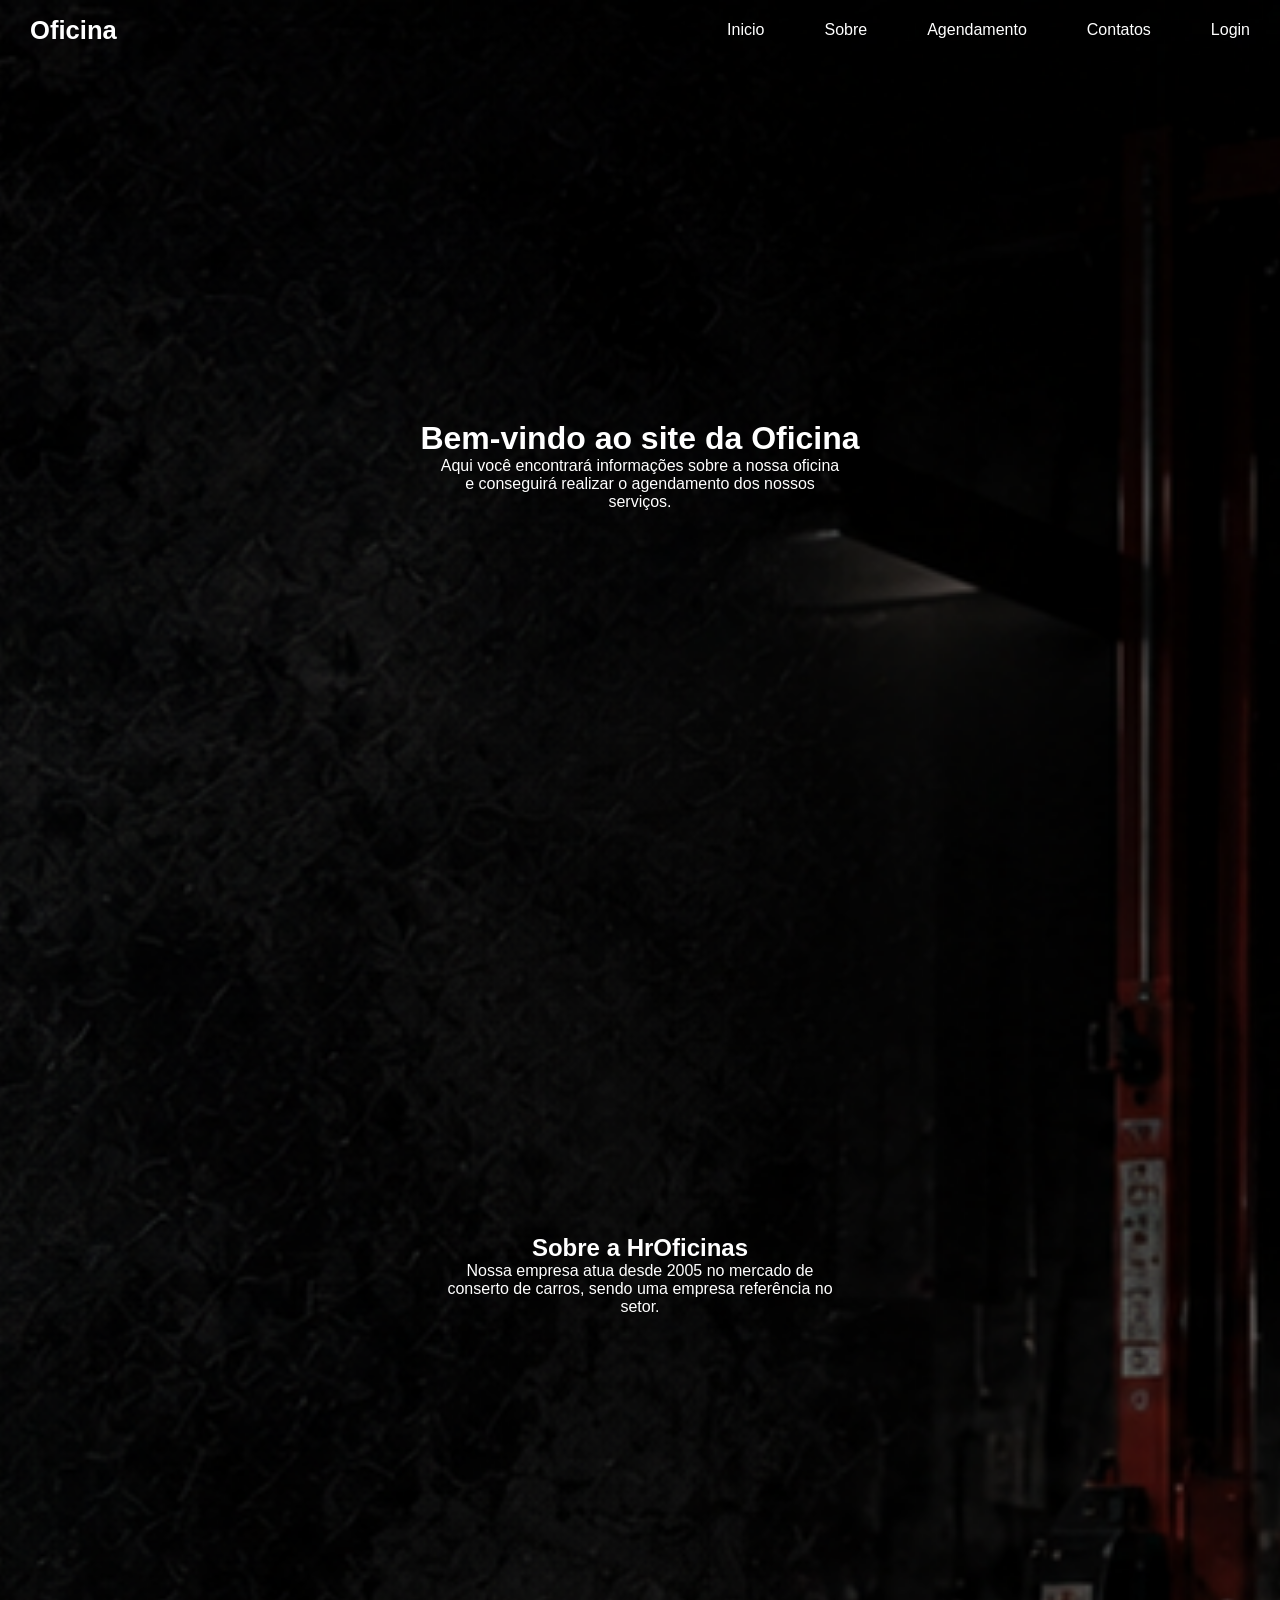
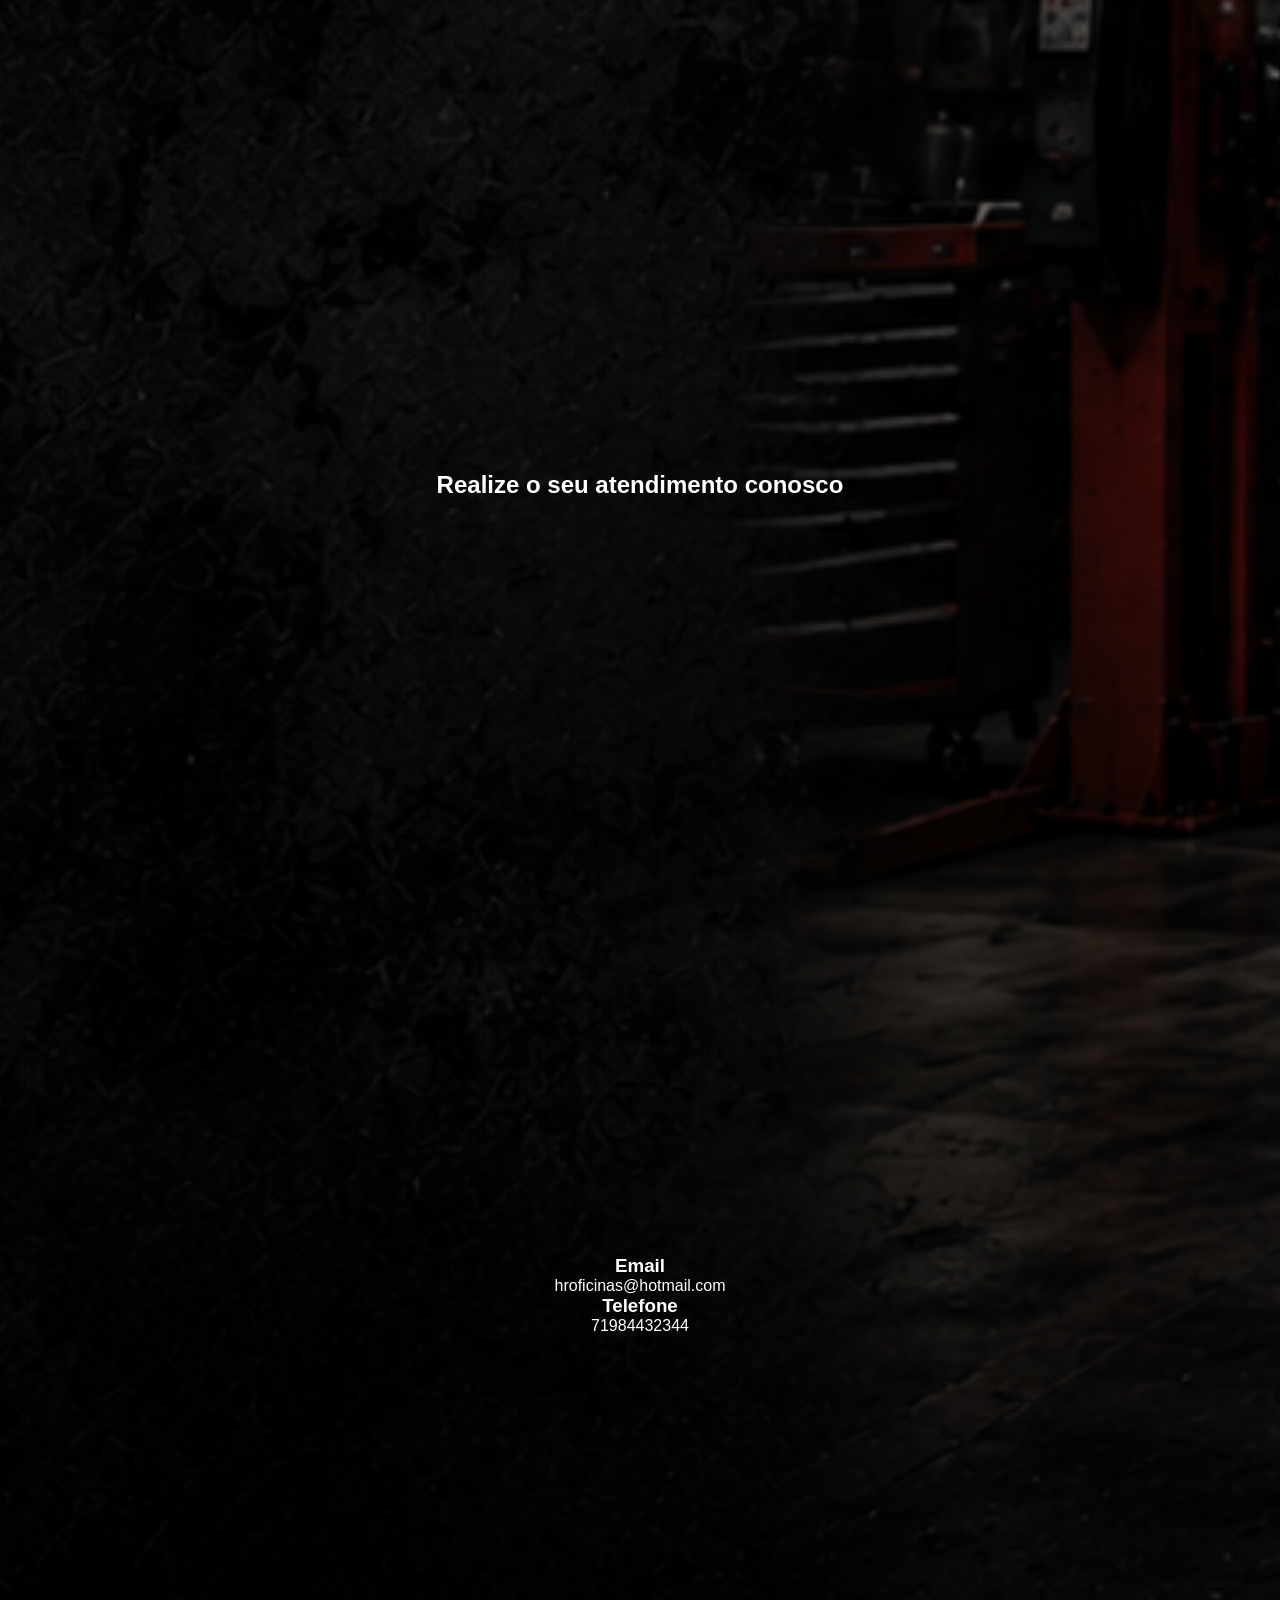
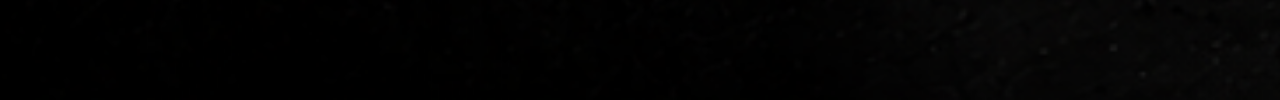
==== MetodologiasAgeis/home.html @ 49c6c4b2 "Add files via upload" ====
<!DOCTYPE html>
<html lang="pt-br">
<head>
    <meta charset="UTF-8">
    <meta name="viewport" content="width=device-width, initial-scale=1.0">
    <title>Oficina</title>

    <link rel="stylesheet" href="style.css">
    <link rel="stylesheet" href="https://fonts.googleapis.com/css2?family=Material+Symbols+Outlined" />
</head>

<body>
    <nav>
      <ul>
        <li class="logotipo"><a href="">Oficina</a></li>
        <li class="hideMobile"><a href="#">Inicio</a></li>
        <li class="hideMobile"><a href="#sobre">Sobre</a></li>
        <li class="hideMobile"><a href="#agendamento">Agendamento</a></li>
        <li class="hideMobile"><a href="#contatos">Contatos</a></li>
        <li class="hideMobile"><a href="#">Login</a></li>
        <li class="hideDesktop" onclick=showSidebar()>
            <a href="#">
                <span class="material-symbols-outlined">
                    menu
                </span>
            </a>
        </li>
      </ul>  


      <ul class="sidebar">
          <li onclick=hideSidebar()>
              <a href="#">
                  <span class="material-symbols-outlined">
                      close
                  </span>
              </a>
          </li>
        <li class="logotipo"><a href="">Oficina</a></li>
        <li><a href="#">Inicio</a></li>
        <li><a href="#sobre">Sobre</a></li>
        <li><a href="#agendamento">Agendamento</a></li>
        <li><a href="#contatos">Contatos</a></li>
        <li><a href="#">Login</a></li>
      </ul> 
    </nav>

    <div class="content">
        <h1>Bem-vindo ao site da Oficina</h1>
        <p>Aqui você encontrará informações sobre a nossa oficina e conseguirá realizar o agendamento dos nossos serviços.</p>
    </div>

    <section id="sobre">
        <div class="content">
            <h1>Sobre a HrOficinas</h1>
            <p>Nossa empresa atua desde 2005 no mercado de conserto de carros, sendo uma empresa referência no setor.</p>
        </div>
    </section>

    <section id="agendamento">
        <div class="content">
            <h1>Realize o seu atendimento conosco</h1>    
        </div>
    </section>

    <section id="contatos">
        <div class="content">
            <h3>Email</h3>
            <p>hroficinas@hotmail.com</p>
            <h3>Telefone</h3>
            <p>71984432344</p>
        </div>
    </section>

    <script>
        function showSidebar(){
            const sidebar = document.querySelector(".sidebar");
            sidebar.style.display = "flex";
        }

         function hideSidebar(){
            const sidebar = document.querySelector(".sidebar");
            sidebar.style.display = "none";
        }
    </script>
</body>
</html>
---- MetodologiasAgeis/style.css ----
* {
    margin: 0;
    padding: 0;
}

body{
    font-family: Arial, Helvetica, sans-serif;
    color: #ffffff;
    min-height: 100;
    background-image: url("Imagens/fundo.png");
    background-size: cover;
    background-repeat: no-repeat;
    background-position: center;
}

nav{
    display: flex;
    justify-content: flex-end;
}

nav ul{
    width: 100%;
    list-style: none;
    display: flex;
    justify-content: flex-end;
    align-items: center;
}

nav li{
    height: 60px;
}

nav li:first-child{
    margin-right: auto;
}

nav a{
    height: 100%;
    padding: 0 30px;
    text-decoration: none;
    display: flex;
    align-items: center;
    color: #ffffff;
}

nav a:hover{
    color: #d8d8d8;
}

.logotipo{
    font-weight: bold;
    font-size: 1.6rem;
}

.sidebar{
    position: fixed;
    top: 0;
    right: 0;
    height: 100vh;
    width: 280px;
    z-index: 999;
    background-color: rgba(255,255,255, 0.2);
    box-shadow: -10px 0 10px rgba(0, 0, 0, 0.1);
    display: none;
    flex-direction: column;
    align-items: flex-start;
    justify-content: flex-start;
    backdrop-filter: blur(10px);
}

@media (max-width: 800px){
    .hideMobile{
        display: none;
    }
}

@media (min-width: 800px){
    .hideDesktop{
        display: none;
    }
}

.content {
    display: flex;
    justify-content: center;
    align-items: center;
    height: 90vh;
    color: #ffffff;
    flex-direction: column;
    text-align: center;
}

.content p{
    max-width: 400px;
}

html {
    scroll-behavior: smooth;
}
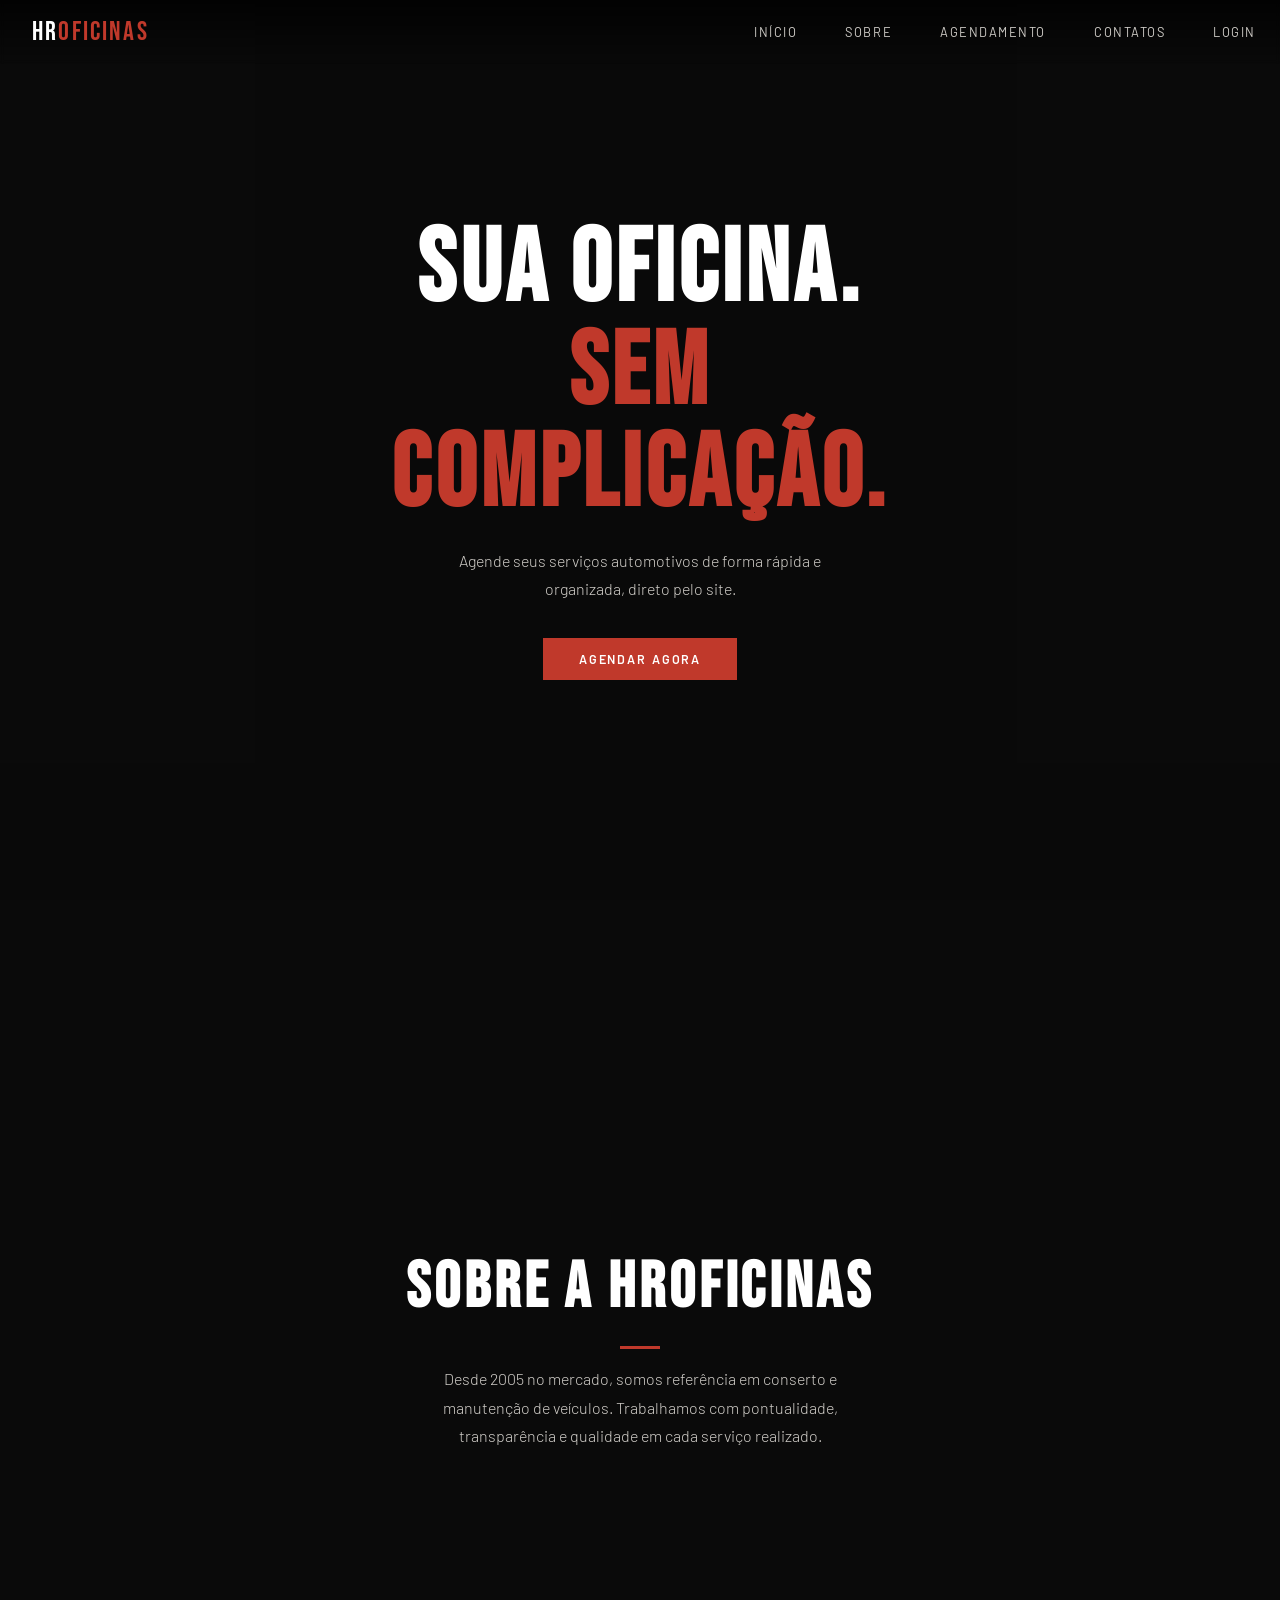
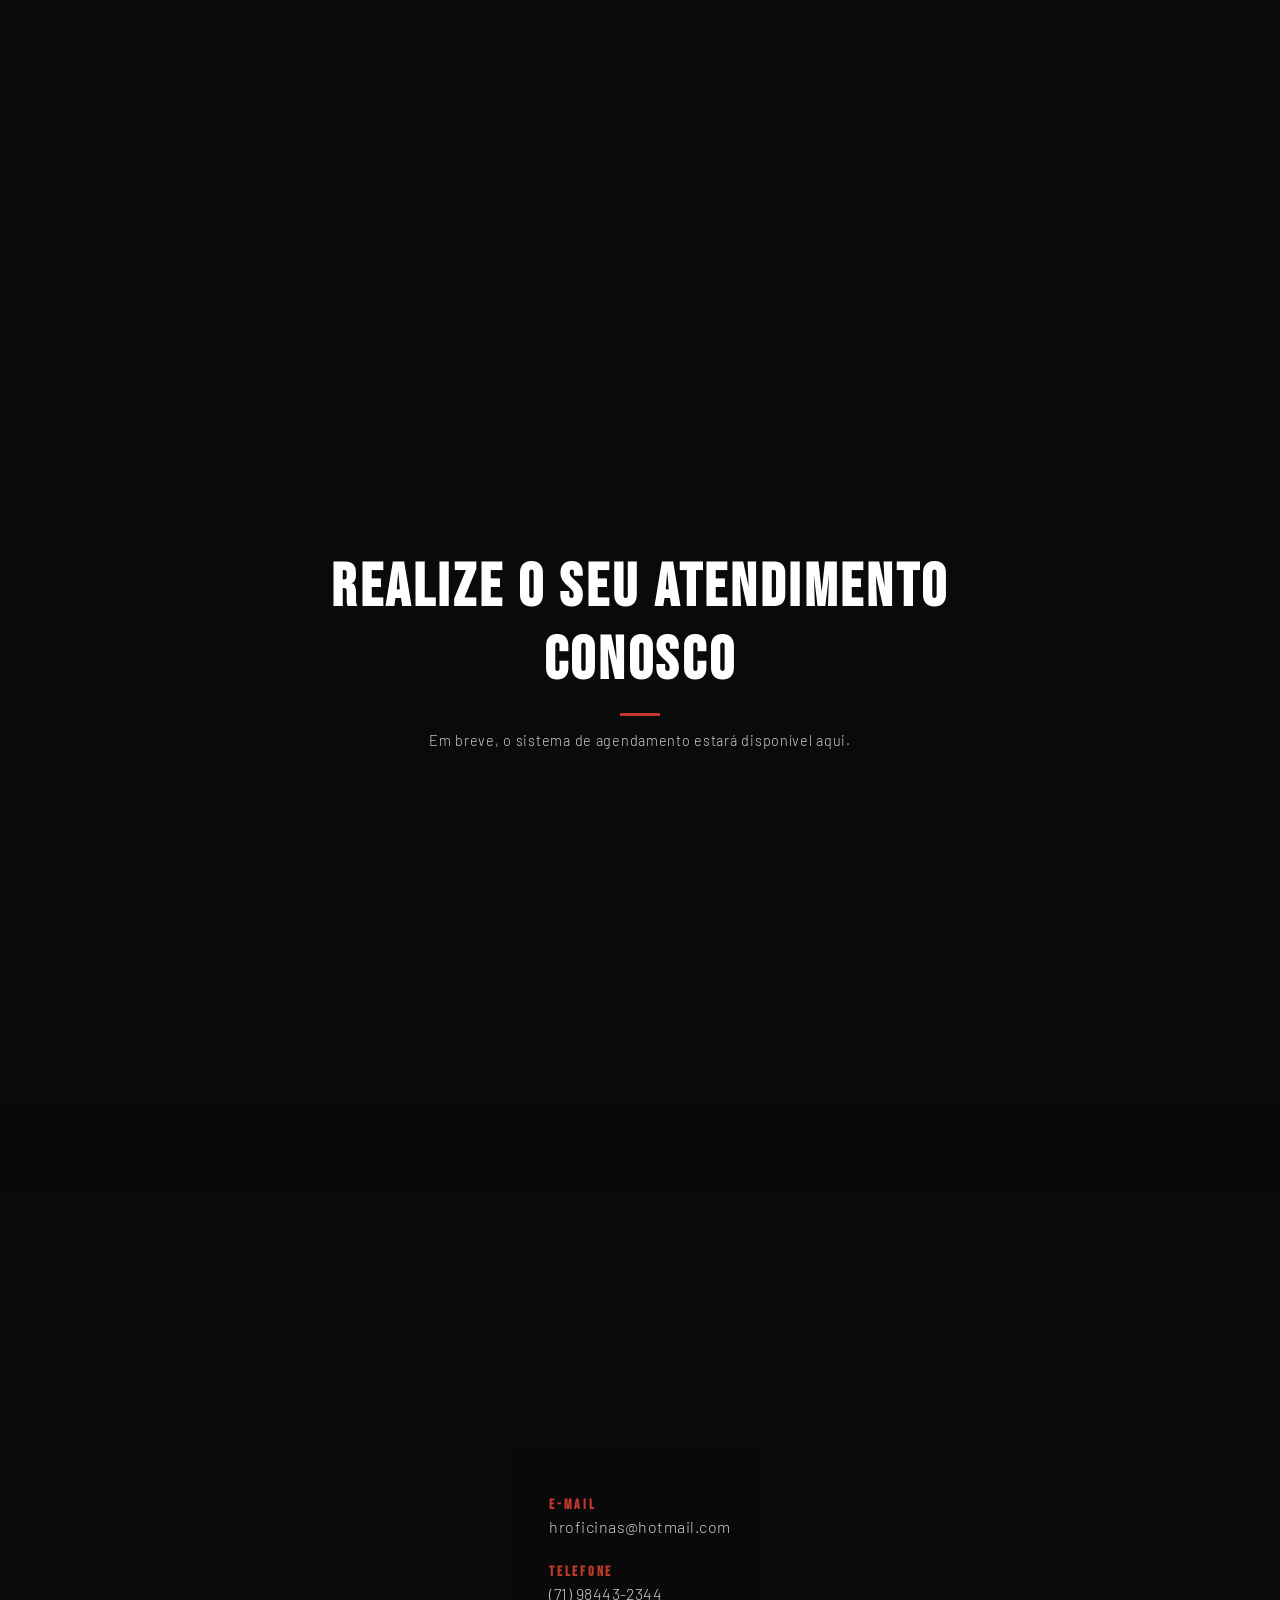
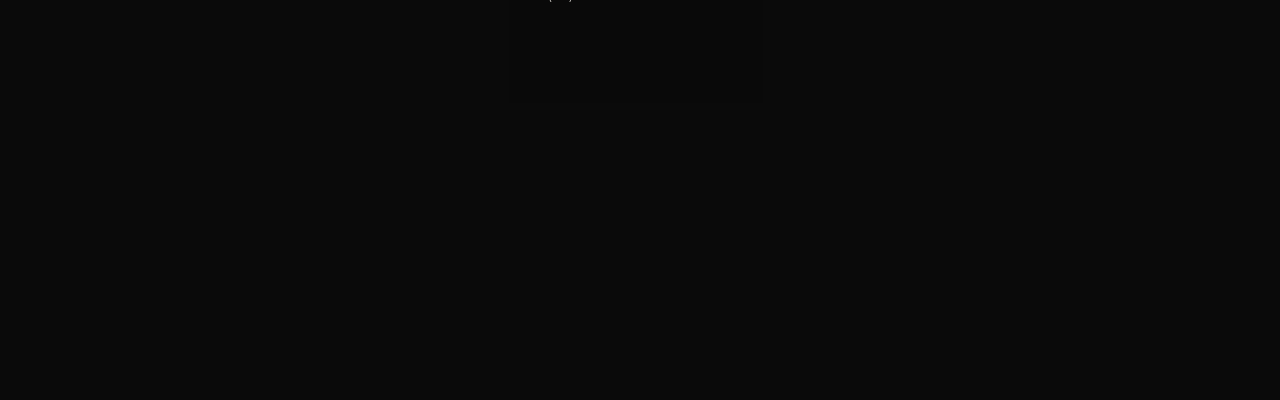
==== commit 0a889397: "Design repaginado" ====
--- a/MetodologiasAgeis/home.html
+++ b/MetodologiasAgeis/home.html
@@ -3,84 +3,86 @@
 <head>
     <meta charset="UTF-8">
     <meta name="viewport" content="width=device-width, initial-scale=1.0">
-    <title>Oficina</title>
-
+    <title>HrOficinas</title>
     <link rel="stylesheet" href="style.css">
     <link rel="stylesheet" href="https://fonts.googleapis.com/css2?family=Material+Symbols+Outlined" />
 </head>
 
 <body>
+
     <nav>
       <ul>
-        <li class="logotipo"><a href="">Oficina</a></li>
-        <li class="hideMobile"><a href="#">Inicio</a></li>
+        <li class="logotipo"><a href="">Hr<span class="accent">Oficinas</span></a></li>
+        <li class="hideMobile"><a href="#">Início</a></li>
         <li class="hideMobile"><a href="#sobre">Sobre</a></li>
         <li class="hideMobile"><a href="#agendamento">Agendamento</a></li>
         <li class="hideMobile"><a href="#contatos">Contatos</a></li>
         <li class="hideMobile"><a href="#">Login</a></li>
-        <li class="hideDesktop" onclick=showSidebar()>
+        <li class="hideDesktop" onclick="showSidebar()">
             <a href="#">
-                <span class="material-symbols-outlined">
-                    menu
-                </span>
+                <span class="material-symbols-outlined">menu</span>
             </a>
         </li>
-      </ul>  
-
+      </ul>
 
       <ul class="sidebar">
-          <li onclick=hideSidebar()>
+          <li onclick="hideSidebar()">
               <a href="#">
-                  <span class="material-symbols-outlined">
-                      close
-                  </span>
+                  <span class="material-symbols-outlined">close</span>
               </a>
           </li>
-        <li class="logotipo"><a href="">Oficina</a></li>
-        <li><a href="#">Inicio</a></li>
+        <li class="logotipo"><a href="">HrOficinas</a></li>
+        <li><a href="#">Início</a></li>
         <li><a href="#sobre">Sobre</a></li>
         <li><a href="#agendamento">Agendamento</a></li>
         <li><a href="#contatos">Contatos</a></li>
         <li><a href="#">Login</a></li>
-      </ul> 
+      </ul>
     </nav>
 
-    <div class="content">
-        <h1>Bem-vindo ao site da Oficina</h1>
-        <p>Aqui você encontrará informações sobre a nossa oficina e conseguirá realizar o agendamento dos nossos serviços.</p>
+    <!-- HERO -->
+    <div class="hero">
+        <div class="content">
+            <h1>Sua oficina.<br><em>Sem complicação.</em></h1>
+            <p>Agende seus serviços automotivos de forma rápida e organizada, direto pelo site.</p>
+            <a href="#agendamento" class="btn-primary">Agendar agora</a>
+        </div>
     </div>
 
+    <!-- SOBRE -->
     <section id="sobre">
         <div class="content">
             <h1>Sobre a HrOficinas</h1>
-            <p>Nossa empresa atua desde 2005 no mercado de conserto de carros, sendo uma empresa referência no setor.</p>
+            <div class="divider"></div>
+            <p>Desde 2005 no mercado, somos referência em conserto e manutenção de veículos. Trabalhamos com pontualidade, transparência e qualidade em cada serviço realizado.</p>
         </div>
     </section>
 
+    <!-- AGENDAMENTO -->
     <section id="agendamento">
         <div class="content">
-            <h1>Realize o seu atendimento conosco</h1>    
+            <h1>Realize o seu atendimento conosco</h1>
+            <div class="divider"></div>
+            <p>Em breve, o sistema de agendamento estará disponível aqui.</p>
         </div>
     </section>
 
+    <!-- CONTATOS -->
     <section id="contatos">
         <div class="content">
-            <h3>Email</h3>
+            <h3>E-mail</h3>
             <p>hroficinas@hotmail.com</p>
             <h3>Telefone</h3>
-            <p>71984432344</p>
+            <p>(71) 98443-2344</p>
         </div>
     </section>
 
     <script>
         function showSidebar(){
-            const sidebar = document.querySelector(".sidebar");
-            sidebar.style.display = "flex";
+            document.querySelector(".sidebar").style.display = "flex";
         }
-
-         function hideSidebar(){
-            const sidebar = document.querySelector(".sidebar");
-            sidebar.style.display = "none";
+        function hideSidebar(){
+            document.querySelector(".sidebar").style.display = "none";
         }
     </script>
 </body>
--- a/MetodologiasAgeis/style.css
+++ b/MetodologiasAgeis/style.css
@@ -1,24 +1,43 @@
+@import url('https://fonts.googleapis.com/css2?family=Bebas+Neue&family=Barlow:wght@300;400;600&display=swap');
+
 * {
     margin: 0;
     padding: 0;
-}
-
-body{
-    font-family: Arial, Helvetica, sans-serif;
-    color: #ffffff;
-    min-height: 100;
-    background-image: url("Imagens/fundo.png");
-    background-size: cover;
-    background-repeat: no-repeat;
-    background-position: center;
-}
-
-nav{
-    display: flex;
-    justify-content: flex-end;
-}
-
-nav ul{
+    box-sizing: border-box;
+}
+
+:root {
+    --red: #c0392b;
+    --red-dim: rgba(192, 57, 43, 0.15);
+    --white: #ffffff;
+    --off-white: #d0cdc8;
+    --black: #0a0a0a;
+    --overlay: rgba(10, 10, 10, 0.55);
+}
+
+html {
+    scroll-behavior: smooth;
+}
+
+body {
+    font-family: 'Barlow', sans-serif;
+    font-weight: 300;
+    color: var(--white);
+    background-color: var(--black);
+}
+
+/* ── NAV ── */
+nav {
+    position: fixed;
+    top: 0;
+    left: 0;
+    width: 100%;
+    z-index: 100;
+    background: linear-gradient(to bottom, rgba(0,0,0,0.75) 0%, transparent 100%);
+    backdrop-filter: blur(2px);
+}
+
+nav ul {
     width: 100%;
     list-style: none;
     display: flex;
@@ -26,74 +45,231 @@
     align-items: center;
 }
 
-nav li{
-    height: 60px;
-}
-
-nav li:first-child{
+nav li {
+    height: 64px;
+}
+
+nav li:first-child {
     margin-right: auto;
 }
 
-nav a{
+nav a {
     height: 100%;
-    padding: 0 30px;
+    padding: 0 24px;
     text-decoration: none;
     display: flex;
     align-items: center;
-    color: #ffffff;
-}
-
-nav a:hover{
-    color: #d8d8d8;
-}
-
-.logotipo{
-    font-weight: bold;
-    font-size: 1.6rem;
-}
-
-.sidebar{
+    color: var(--off-white);
+    font-size: 0.8rem;
+    font-weight: 400;
+    letter-spacing: 0.12em;
+    text-transform: uppercase;
+    transition: color 0.2s;
+}
+
+nav a:hover {
+    color: var(--white);
+}
+
+.logotipo a {
+    font-family: 'Bebas Neue', sans-serif;
+    font-size: 1.7rem;
+    letter-spacing: 0.08em;
+    color: var(--white);
+    padding-left: 32px;
+}
+
+.logotipo a span.accent {
+    color: var(--red);
+}
+
+/* ── SIDEBAR ── */
+.sidebar {
     position: fixed;
     top: 0;
     right: 0;
     height: 100vh;
-    width: 280px;
+    width: 260px;
     z-index: 999;
-    background-color: rgba(255,255,255, 0.2);
-    box-shadow: -10px 0 10px rgba(0, 0, 0, 0.1);
+    background: rgba(10, 10, 10, 0.92);
+    border-left: 1px solid rgba(192, 57, 43, 0.3);
     display: none;
     flex-direction: column;
     align-items: flex-start;
     justify-content: flex-start;
-    backdrop-filter: blur(10px);
-}
-
-@media (max-width: 800px){
-    .hideMobile{
-        display: none;
-    }
-}
-
-@media (min-width: 800px){
-    .hideDesktop{
-        display: none;
-    }
-}
+    backdrop-filter: blur(16px);
+}
+
+.sidebar li {
+    width: 100%;
+}
+
+.sidebar a {
+    padding: 0 28px;
+    font-size: 0.85rem;
+    letter-spacing: 0.1em;
+    text-transform: uppercase;
+    color: var(--off-white);
+    border-bottom: 1px solid rgba(255,255,255,0.05);
+}
+
+.sidebar a:hover {
+    color: var(--white);
+    background: var(--red-dim);
+}
+
+.sidebar li:first-child a {
+    color: var(--red);
+    border-bottom: none;
+    padding-left: 20px;
+}
+
+/* ── SECTIONS ── */
+section,
+.hero {
+    position: relative;
+    min-height: 100vh;
+    display: flex;
+    align-items: center;
+    justify-content: center;
+    text-align: center;
+    background-image: url("fundo.png");
+    background-size: cover;
+    background-attachment: fixed;
+    background-position: center;
+}
+
+section::before,
+.hero::before {
+    content: '';
+    position: absolute;
+    inset: 0;
+    background: var(--overlay);
+}
+
+/* Overlay mais escuro nas seções internas */
+#sobre::before  { background: rgba(10,10,10,0.70); }
+#agendamento::before { background: rgba(10,10,10,0.72); }
+#contatos::before { background: rgba(10,10,10,0.68); }
 
 .content {
-    display: flex;
-    justify-content: center;
-    align-items: center;
-    height: 90vh;
-    color: #ffffff;
-    flex-direction: column;
-    text-align: center;
-}
-
-.content p{
-    max-width: 400px;
-}
-
-html {
-    scroll-behavior: smooth;
+    position: relative;
+    z-index: 1;
+    padding: 40px 24px;
+    max-width: 700px;
+}
+
+/* ── HERO ── */
+.hero .content h1 {
+    font-family: 'Bebas Neue', sans-serif;
+    font-size: clamp(3rem, 8vw, 6.5rem);
+    letter-spacing: 0.04em;
+    line-height: 1;
+    margin-bottom: 20px;
+}
+
+.hero .content h1 em {
+    font-style: normal;
+    color: var(--red);
+}
+
+.hero .content p {
+    font-size: 1rem;
+    font-weight: 300;
+    color: var(--off-white);
+    max-width: 420px;
+    line-height: 1.7;
+    margin: 0 auto 36px;
+}
+
+.btn-primary {
+    display: inline-block;
+    padding: 14px 36px;
+    background: var(--red);
+    color: var(--white);
+    text-decoration: none;
+    font-size: 0.78rem;
+    font-weight: 600;
+    letter-spacing: 0.15em;
+    text-transform: uppercase;
+    border: none;
+    cursor: pointer;
+    transition: background 0.2s, transform 0.15s;
+}
+
+.btn-primary:hover {
+    background: #a93226;
+    transform: translateY(-1px);
+}
+
+/* ── SOBRE ── */
+#sobre .content h1 {
+    font-family: 'Bebas Neue', sans-serif;
+    font-size: clamp(2.2rem, 5vw, 4rem);
+    letter-spacing: 0.06em;
+    margin-bottom: 20px;
+}
+
+#sobre .content p {
+    color: var(--off-white);
+    font-size: 1rem;
+    line-height: 1.8;
+    max-width: 480px;
+    margin: 0 auto;
+}
+
+.divider {
+    width: 40px;
+    height: 3px;
+    background: var(--red);
+    margin: 16px auto;
+}
+
+/* ── AGENDAMENTO ── */
+#agendamento .content h1 {
+    font-family: 'Bebas Neue', sans-serif;
+    font-size: clamp(2rem, 5vw, 3.8rem);
+    letter-spacing: 0.06em;
+    margin-bottom: 12px;
+}
+
+#agendamento .content p {
+    color: var(--off-white);
+    font-size: 0.9rem;
+    letter-spacing: 0.05em;
+}
+
+/* ── CONTATOS ── */
+#contatos .content {
+    text-align: left;
+}
+
+#contatos .content h3 {
+    font-family: 'Bebas Neue', sans-serif;
+    font-size: 0.85rem;
+    letter-spacing: 0.2em;
+    color: var(--red);
+    text-transform: uppercase;
+    margin-bottom: 4px;
+    margin-top: 28px;
+}
+
+#contatos .content h3:first-child {
+    margin-top: 0;
+}
+
+#contatos .content p {
+    font-size: 1rem;
+    color: var(--off-white);
+    font-weight: 300;
+    letter-spacing: 0.03em;
+}
+
+/* ── MOBILE ── */
+@media (max-width: 800px) {
+    .hideMobile { display: none; }
+}
+
+@media (min-width: 800px) {
+    .hideDesktop { display: none; }
 }
